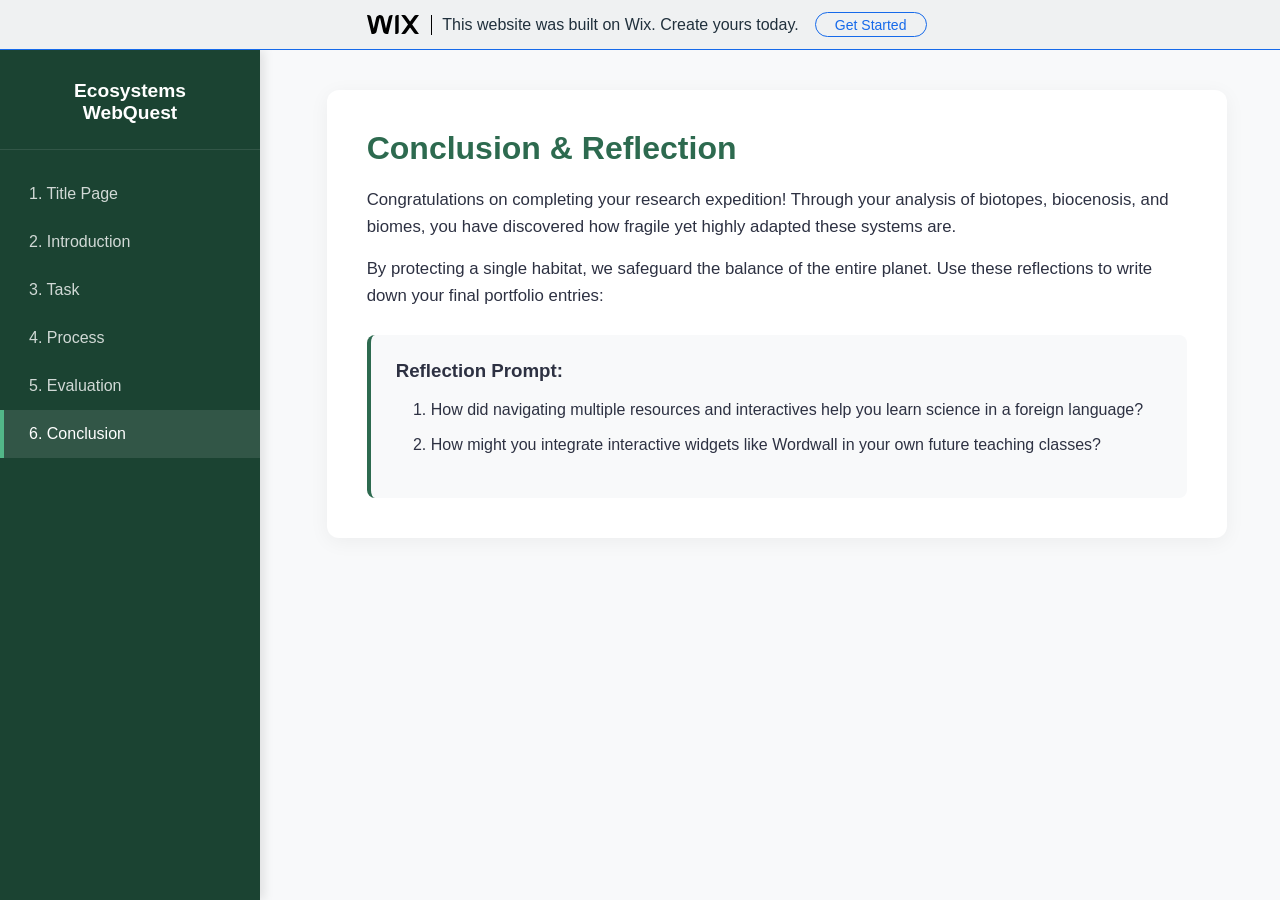
==== conclusion.html @ 9dbfd668 "Add all project files" ====
<!DOCTYPE html>
<html lang="en">
<head>
    <meta charset="UTF-8">
    <meta name="viewport" content="width=device-width, initial-scale=1.0">
    <title>Ecosystems WebQuest - Conclusion</title>
    <link rel="icon" sizes="192x192" href="https://www.wix.com/favicon.ico" type="image/x-icon"/>
    <link rel="stylesheet" href="style.css">
</head>
<body>

    <!-- 2. INSERTAR EL BANNER AL INICIO DEL BODY -->
    <div id="WIX_ADS" class="_Gifr2 uOsHYT BnSWEo">
        <a href="https://www.wix.com" target="_blank" rel="nofollow" class="FGPGIH">
            <span class="siPsSS">
                <span class="RG5MFM">
                    <div class="ZXZxQl">
                        <div class="UDO2pA">
                            <svg width="60" height="20" viewBox="0 0 39 15" fill="none" aria-label="wix">
                                <path d="M38.9999 0H36.8456C36.248 0 35.6894 0.280264 35.3538 0.74896L32.4728 4.77402C32.396 4.88076 32.2297 4.88076 32.1529 4.77402L29.2719 0.74896C28.9369 0.280264 28.3777 0 27.7801 0H25.6258L30.7581 7.16998L25.6541 14.3H27.8084C28.406 14.3 28.9646 14.0197 29.3002 13.551L32.1529 9.56593C32.2297 9.45919 32.396 9.45919 32.4728 9.56593L35.3254 13.551C35.6604 14.0197 36.2196 14.3 36.8172 14.3H38.9715L33.8676 7.16998L38.9999 0Z" fill="black"></path>
                                <path d="M21.193 1.46274V14.3H22.2226C23.0758 14.3 23.7673 13.6453 23.7673 12.8373V0H22.7377C21.8844 0 21.193 0.654743 21.193 1.46274Z" fill="black"></path>
                                <path d="M19.3054 0H18.3892C17.3804 0 16.5063 0.660706 16.2828 1.59214L14.233 10.1259L12.4389 2.15982C12.1071 0.68754 10.512 -0.305308 8.87973 0.121646C7.84005 0.393561 7.06927 1.22541 6.84446 2.22422L5.06864 10.1151L3.02267 1.59273C2.79849 0.661302 1.92443 0 0.915617 0H0L3.43388 14.2994H4.73489C5.91562 14.2994 6.93577 13.5176 7.18199 12.424L9.37721 2.66787C9.40429 2.54682 9.5189 2.45916 9.64925 2.45916C9.7796 2.45916 9.89421 2.54682 9.92129 2.66787L12.1184 12.4246C12.3646 13.5182 13.3848 14.2994 14.5655 14.2994H15.8709L19.3054 0Z" fill="black"></path>
                            </svg>
                        </div>
                    </div> 
                    This website was built on Wix. Create yours today.
                </span>
                <span class="zAqGm2">Get Started</span>
            </span>
        </a>
    </div>

    <!-- EL RESTO DEL CÓDIGO DE CADA ARCHIVO SIGUE IGUAL (aside, main, etc.) -->
        ...
    <aside>
        <div class="sidebar-brand">Ecosystems WebQuest</div>
        <a href="index.html" class="nav-link">1. Title Page</a>
        <a href="introduction.html" class="nav-link">2. Introduction</a>
        <a href="task.html" class="nav-link">3. Task</a>
        <a href="process.html" class="nav-link">4. Process</a>
        <a href="evaluation.html" class="nav-link">5. Evaluation</a>
        <a href="conclusion.html" class="nav-link active">6. Conclusion</a>
    </aside>

    <main>
        <div class="content-card">
            <h1>Conclusion & Reflection</h1>
            <p>Congratulations on completing your research expedition! Through your analysis of biotopes, biocenosis, and biomes, you have discovered how fragile yet highly adapted these systems are.</p>
            <p>By protecting a single habitat, we safeguard the balance of the entire planet. Use these reflections to write down your final portfolio entries:</p>

            <div style="background-color: var(--background-light); padding: 25px; border-radius: 8px; border-left: 4px solid var(--primary-color); margin-top: 25px;">
                <h3 style="margin-bottom: 15px;">Reflection Prompt:</h3>
                <ol style="padding-left: 15px;">
                    <li style="margin-bottom: 10px;">How did navigating multiple resources and interactives help you learn science in a foreign language?</li>
                    <li>How might you integrate interactive widgets like Wordwall in your own future teaching classes?</li>
                </ol>
            </div>
        </div>
    </main>
</body>
</html>
---- style.css ----
:root {
    --primary-color: #2d6a4f;
    --secondary-color: #52b788;
    --background-light: #f8f9fa;
    --text-dark: #2d3142;
    --sidebar-bg: #1b4332;
    --white: #ffffff;
    --accent-color: #d8f3dc;
}

* {
    box-sizing: border-box;
    margin: 0;
    padding: 0;
    font-family: 'Segoe UI', Tahoma, Geneva, Verdana, sans-serif;
}

body {
    display: flex;
    min-height: 100vh;
    background-color: var(--background-light);
    color: var(--text-dark);
    padding-top: 50px; /* DESPLAZAMIENTO: Empuja todo el contenido abajo para dejar espacio al banner fijo */
}

/* Sidebar Navigation */
aside {
    width: 260px;
    background-color: var(--sidebar-bg);
    color: var(--white);
    display: flex;
    flex-direction: column;
    padding: 20px 0;
    position: fixed;
    top: 50px; /* DESPLAZAMIENTO: Comienza justo debajo del banner */
    height: calc(100vh - 50px); /* Ajusta la altura restando los 50px del banner */
    box-shadow: 4px 0 10px rgba(0,0,0,0.1);
    overflow-y: auto;
}

.sidebar-brand {
    padding: 10px 25px 25px 25px;
    font-size: 1.2rem;
    font-weight: bold;
    border-bottom: 1px solid rgba(255,255,255,0.1);
    margin-bottom: 20px;
    text-align: center;
}

.nav-link {
    display: block;
    text-decoration: none;
    color: rgba(255,255,255,0.8);
    padding: 15px 25px;
    text-align: left;
    font-size: 1rem;
    transition: all 0.3s ease;
    width: 100%;
    border-left: 4px solid transparent;
}

.nav-link:hover, .nav-link.active {
    color: var(--white);
    background-color: rgba(255,255,255,0.1);
    border-left: 4px solid var(--secondary-color);
}

/* Content Container */
main {
    margin-left: 260px;
    flex: 1;
    padding: 40px;
    display: flex;
    justify-content: center;
    align-items: flex-start;
}

.content-card {
    background: var(--white);
    width: 100%;
    max-width: 900px;
    padding: 40px;
    border-radius: 12px;
    box-shadow: 0 4px 20px rgba(0,0,0,0.05);
}

h1 {
    color: var(--primary-color);
    margin-bottom: 20px;
    font-size: 2rem;
}

h2 {
    color: var(--primary-color);
    margin-top: 25px;
    margin-bottom: 15px;
    font-size: 1.4rem;
    border-bottom: 2px solid var(--accent-color);
    padding-bottom: 5px;
}

p {
    line-height: 1.6;
    margin-bottom: 15px;
    font-size: 1.05rem;
}

ul, ol {
    margin-left: 20px;
    margin-bottom: 15px;
    line-height: 1.6;
}

li {
    margin-bottom: 8px;
}

.media-container {
    margin: 25px 0;
    width: 100%;
    border-radius: 8px;
    overflow: hidden;
    box-shadow: 0 4px 12px rgba(0,0,0,0.08);
    background: #000;
}

/* Evaluation Table */
table {
    width: 100%;
    border-collapse: collapse;
    margin-top: 20px;
}

th, td {
    border: 1px solid #ddd;
    padding: 12px;
    text-align: left;
}

th {
    background-color: var(--primary-color);
    color: white;
}

tr:nth-child(even) {
    background-color: #f2f2f2;
}

/* ==========================================
   ESTILOS ADICIONALES PARA EL BANNER DE WIX
   ========================================== */
.BnSWEo { width: 100%; }
.BnSWEo.uOsHYT { z-index: 9999; position: fixed; top: 0; left: 0; }

._Gifr2 .FGPGIH { 
    box-sizing: border-box; 
    background: #eff1f2; 
    border-bottom: 1px solid #166aea; 
    justify-content: center; 
    align-items: center; 
    width: 100%; 
    height: 50px; 
    display: flex; 
    text-decoration: none; 
    transition: background 0.2s;
}

._Gifr2 .FGPGIH > .siPsSS { align-items: center; display: flex; }
._Gifr2 .FGPGIH > .siPsSS .RG5MFM { color: #20303c; font-size: 16px; font-weight: 400; display: flex; align-items: center; }
._Gifr2 .FGPGIH > .siPsSS .ZXZxQl { margin: 0 10px; display: inline-flex; }
._Gifr2 .FGPGIH > .siPsSS .UDO2pA { border-right: 1px solid #000; padding-right: 8px; display: flex; align-items: center; }

._Gifr2 .FGPGIH .zAqGm2 { 
    text-align: center; 
    color: #166aea; 
    border: 1px solid #166aea; 
    border-radius: 17px; 
    width: 112px; 
    height: 25px; 
    font-size: 14px; 
    display: inline-flex; 
    justify-content: center; 
    align-items: center; 
    margin-left: 16px; 
    background-color: transparent;
    transition: all 0.2s ease; 
    font-weight: 500;
}

._Gifr2 .FGPGIH:hover .zAqGm2 { 
    background-color: #166aea !important; 
    color: #ffffff !important;           
    cursor: pointer;
}

/* Responsiveness */
@media (max-width: 768px) {
    body {
        flex-direction: column;
        padding-top: 50px;
    }
    aside {
        width: 100%;
        height: auto;
        position: relative;
        top: 0; /* Cancela el top fijo en pantallas pequeñas */
    }
    main {
        margin-left: 0;
        padding: 20px;
    }
}
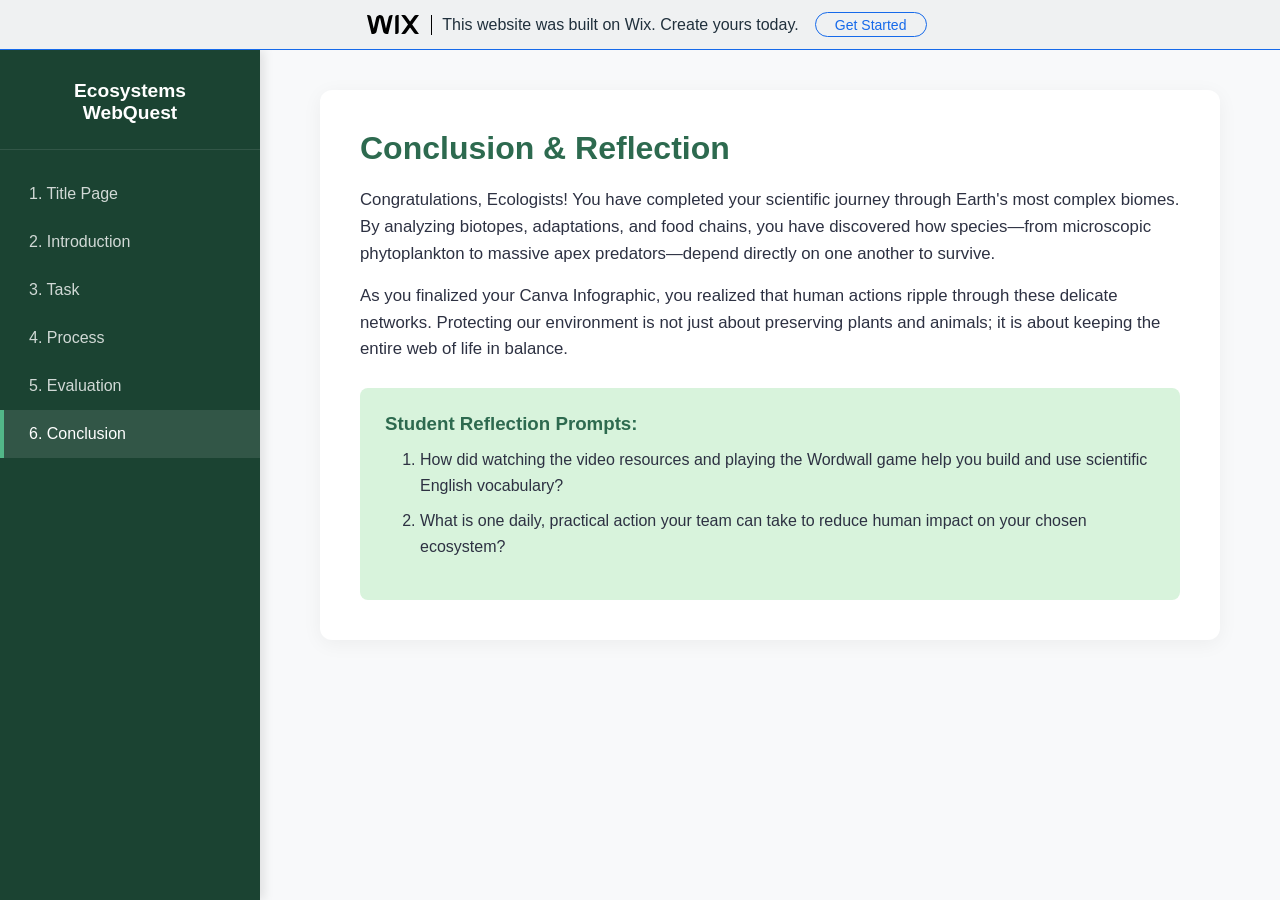
==== commit 6ae03bb5: "Updated WebQuest with images and content" ====
--- a/conclusion.html
+++ b/conclusion.html
@@ -6,14 +6,49 @@
     <title>Ecosystems WebQuest - Conclusion</title>
     <link rel="icon" sizes="192x192" href="https://www.wix.com/favicon.ico" type="image/x-icon"/>
     <link rel="stylesheet" href="style.css">
+    <style>
+        /* Estilos adicionales para la sección del docente */
+        .teacher-section {
+            background-color: #f1f5f9;
+            border-top: 4px solid var(--primary-color);
+            padding: 30px;
+            border-radius: 8px;
+            margin-top: 40px;
+            box-shadow: 0 2px 10px rgba(0,0,0,0.05);
+        }
+
+        .teacher-badge {
+            background-color: var(--primary-color);
+            color: white;
+            padding: 5px 12px;
+            font-size: 0.85rem;
+            font-weight: bold;
+            border-radius: 4px;
+            display: inline-block;
+            margin-bottom: 15px;
+            text-transform: uppercase;
+            letter-spacing: 1px;
+        }
+
+        .citation-box {
+            background-color: #e2e8f0;
+            border-left: 3px solid #64748b;
+            padding: 15px;
+            font-style: italic;
+            font-size: 0.95rem;
+            margin: 15px 0;
+            color: #334155;
+        }
+    </style>
 </head>
 <body>
 
-    <!-- 2. INSERTAR EL BANNER AL INICIO DEL BODY -->
+    <!-- THE BANNER HTML -->
     <div id="WIX_ADS" class="_Gifr2 uOsHYT BnSWEo">
         <a href="https://www.wix.com" target="_blank" rel="nofollow" class="FGPGIH">
             <span class="siPsSS">
                 <span class="RG5MFM">
+                    <!-- Wix Logo -->
                     <div class="ZXZxQl">
                         <div class="UDO2pA">
                             <svg width="60" height="20" viewBox="0 0 39 15" fill="none" aria-label="wix">
@@ -30,8 +65,6 @@
         </a>
     </div>
 
-    <!-- EL RESTO DEL CÓDIGO DE CADA ARCHIVO SIGUE IGUAL (aside, main, etc.) -->
-        ...
     <aside>
         <div class="sidebar-brand">Ecosystems WebQuest</div>
         <a href="index.html" class="nav-link">1. Title Page</a>
@@ -44,15 +77,16 @@
 
     <main>
         <div class="content-card">
+            <!-- SECCIÓN 1: CONCLUSIÓN PARA LOS ESTUDIANTES -->
             <h1>Conclusion & Reflection</h1>
-            <p>Congratulations on completing your research expedition! Through your analysis of biotopes, biocenosis, and biomes, you have discovered how fragile yet highly adapted these systems are.</p>
-            <p>By protecting a single habitat, we safeguard the balance of the entire planet. Use these reflections to write down your final portfolio entries:</p>
+            <p>Congratulations, Ecologists! You have completed your scientific journey through Earth's most complex biomes. By analyzing biotopes, adaptations, and food chains, you have discovered how species—from microscopic phytoplankton to massive apex predators—depend directly on one another to survive.</p>
+            <p>As you finalized your Canva Infographic, you realized that human actions ripple through these delicate networks. Protecting our environment is not just about preserving plants and animals; it is about keeping the entire web of life in balance.</p>
 
-            <div style="background-color: var(--background-light); padding: 25px; border-radius: 8px; border-left: 4px solid var(--primary-color); margin-top: 25px;">
-                <h3 style="margin-bottom: 15px;">Reflection Prompt:</h3>
+            <div style="background-color: var(--accent-color); padding: 25px; border-radius: 8px; margin-top: 25px;">
+                <h3 style="color: var(--primary-color); margin-bottom: 12px;">Student Reflection Prompts:</h3>
                 <ol style="padding-left: 15px;">
-                    <li style="margin-bottom: 10px;">How did navigating multiple resources and interactives help you learn science in a foreign language?</li>
-                    <li>How might you integrate interactive widgets like Wordwall in your own future teaching classes?</li>
+                    <li style="margin-bottom: 10px;">How did watching the video resources and playing the Wordwall game help you build and use scientific English vocabulary?</li>
+                    <li>What is one daily, practical action your team can take to reduce human impact on your chosen ecosystem?</li>
                 </ol>
             </div>
         </div>
--- a/style.css
+++ b/style.css
@@ -71,8 +71,8 @@
     flex: 1;
     padding: 40px;
     display: flex;
-    justify-content: center;
-    align-items: flex-start;
+    flex-direction: column;
+    align-items: center;
 }
 
 .content-card {
@@ -209,4 +209,14 @@
         margin-left: 0;
         padding: 20px;
     }
+}
+
+/* Estilo para imágenes dentro del contenido */
+.content-image {
+    max-width: 100%;
+    height: auto;
+    border-radius: 8px;
+    display: block;
+    margin: 25px auto;
+    box-shadow: 0 4px 12px rgba(0,0,0,0.08);
 }
